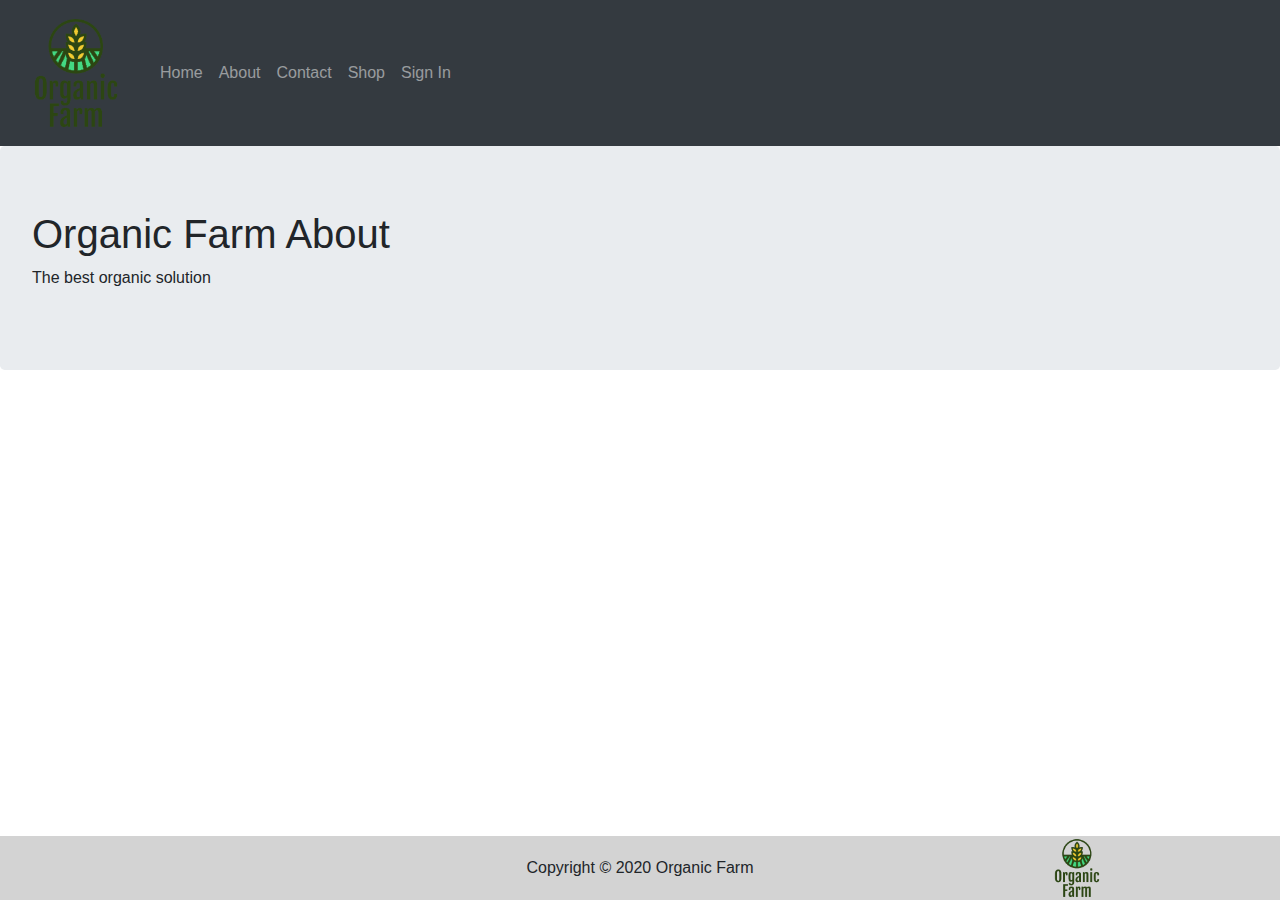
==== about.html @ f0ecc16d "Added all pages" ====
<!DOCTYPE html>
<head>
    <title>Organic Farm</title>
    <meta charset="UTF-8">
    <!--Required meta tag by Bootstrap-->
    <meta name="viewport" content="width=device-width, initial-scale=1, shrink-to-fit=no">
    <meta name="description" content="Free online Tanta MMO">
    <!--Bootstrap Stylesheet-->
    <link rel="stylesheet" href="https://stackpath.bootstrapcdn.com/bootstrap/4.4.1/css/bootstrap.min.css" integrity="sha384-Vkoo8x4CGsO3+Hhxv8T/Q5PaXtkKtu6ug5TOeNV6gBiFeWPGFN9MuhOf23Q9Ifjh" crossorigin="anonymous">
    <!--Costum stylesheet-->
    <link rel="stylesheet" type="text/css" href="style.css">    
</head>
<body>
    <!--Navigation-->    
    <nav class="navbar navbar-expand-md navbar-dark bg-dark">
        <button class="navbar-toggler" data-toggle="collapse" data-target="#collapse_target">
            <span class="navbar-toggler-icon"></span>
        </button>
        <div class="collapse navbar-collapse" id="collapse_target">

        <a class="navbar-brand"><img src="media/organic.png" width="120px" alt="logo"></a>        

    <ul class="navbar-nav">
        <li class="navbar-nav">
            <a class="nav-link" href="index.html">Home</a>
        </li>
        <li class="navbar-nav">
            <a class="nav-link" href="about.html">About</a>
        </li>
        <li class="navbar-nav">
            <a class="nav-link" href="contact.html">Contact</a>
        </li>
        <li class="navbar-nav">
            <a class="nav-link" href="shop.html">Shop</a>
        </li>    
        <li class="navbar-nav">
            <a class="nav-link" href="sign-in.html">Sign In</a>
        </li> 
    </ul>
    </div>      
</nav>

    <div class="jumbotron" style="margin-bottom: 0px">
    <h1>Organic Farm About</h1>
    <p>The best organic solution</p>
    </div>
    
    <!--Footer-->
    <footer>
      <div class="row text-center navbar-fixed-bottom">
          <div class="col-md-4">

          </div>
          <div class="col-md-4">
            <p class="copy">Copyright © 2020 Organic Farm</p>
          </div>
          <div class="col-md-4">
            <a class="" href="#"><img src="media/organic.png" width="64px" alt="logo"></a>         
          </div>
      </div>
      </footer>    
   <!--JS, Popper.js and jQuery for Bootstrap-->
   <script src="https://code.jquery.com/jquery-3.4.1.slim.min.js" integrity="sha384-J6qa4849blE2+poT4WnyKhv5vZF5SrPo0iEjwBvKU7imGFAV0wwj1yYfoRSJoZ+n" crossorigin="anonymous"></script>
   <script src="https://cdn.jsdelivr.net/npm/popper.js@1.16.0/dist/umd/popper.min.js" integrity="sha384-Q6E9RHvbIyZFJoft+2mJbHaEWldlvI9IOYy5n3zV9zzTtmI3UksdQRVvoxMfooAo" crossorigin="anonymous"></script>
   <script src="https://stackpath.bootstrapcdn.com/bootstrap/4.4.1/js/bootstrap.min.js" integrity="sha384-wfSDF2E50Y2D1uUdj0O3uMBJnjuUD4Ih7YwaYd1iqfktj0Uod8GCExl3Og8ifwB6" crossorigin="anonymous"></script> 
   <script src="myScript.js"></script>
</body>
    
</html>
---- style.css ----
footer { 
  position: fixed;
  bottom: 0;
  width: 100%;
  background-color: lightgrey;  
}

.copy {
    padding-top: 20px;
}
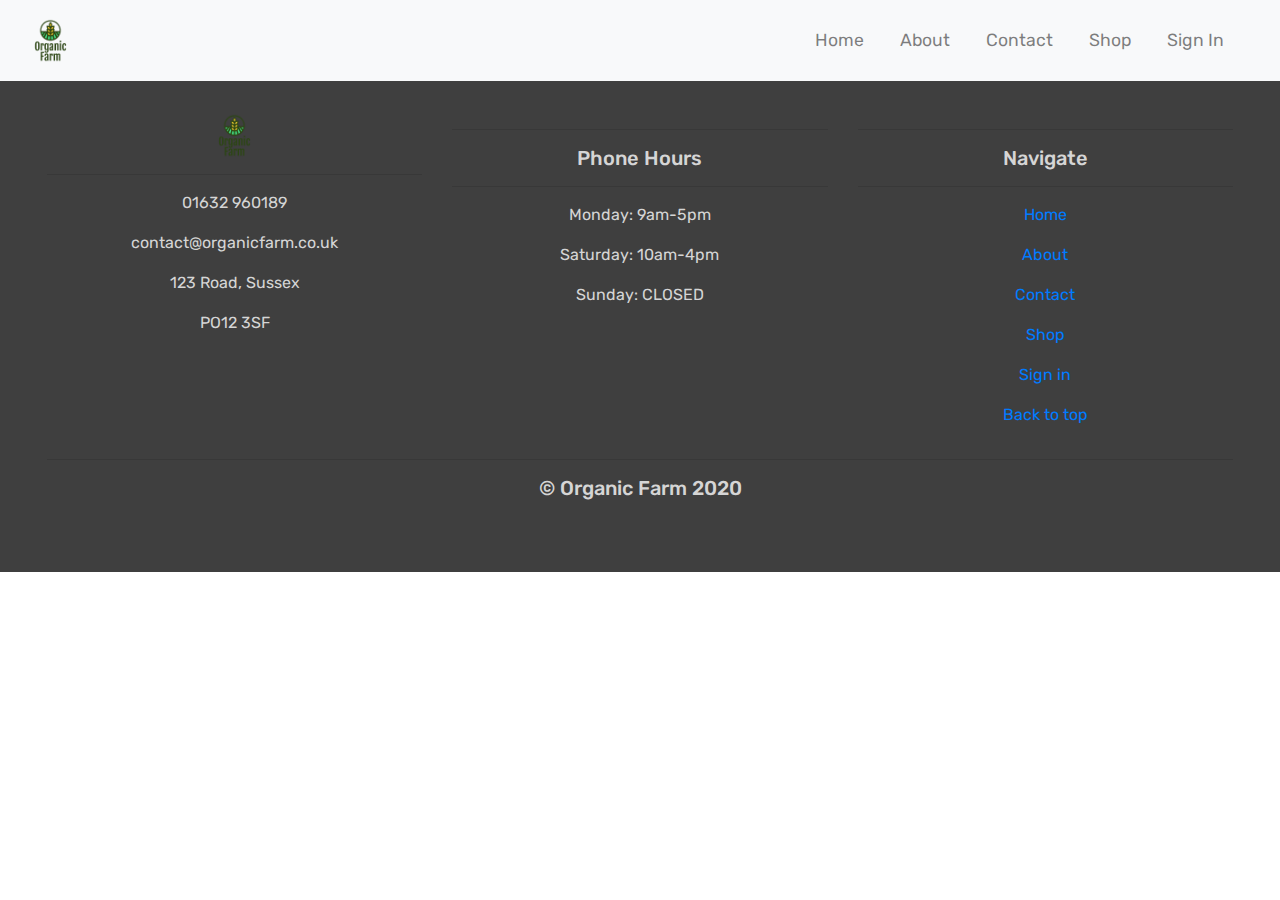
==== commit bf59e905: "Finished Home page" ====
--- a/about.html
+++ b/about.html
@@ -12,53 +12,75 @@
 </head>
 <body>
     <!--Navigation-->    
-    <nav class="navbar navbar-expand-md navbar-dark bg-dark">
-        <button class="navbar-toggler" data-toggle="collapse" data-target="#collapse_target">
-            <span class="navbar-toggler-icon"></span>
-        </button>
-        <div class="collapse navbar-collapse" id="collapse_target">
+    <nav class="navbar navbar-expand-md navbar-light bg-light sticky-top">
+        <div class="container-fluid">
+            <a class="navbar-brand"><img src="media/organic.png" style="width: 45px;"></a>
+            <button class="navbar-toggler" type="button" data-toggle="collapse"
+            data-target="#navbarResponsive">
+                 <span class="navbar-toggler-icon"></span>        
+         </button>
+         <div class="collapse navbar-collapse" id="navbarResponsive">
+             <ul class="navbar-nav ml-auto">
+                 <li class="nav-item">
+                     <a class="nav-link" href="index.html">Home</a>
+                 </li>
+                 <li class="nav-item">
+                     <a class="nav-link" href="about.html">About</a>
+                 </li>
+                 <li class="nav-item">
+                     <a class="nav-link" href="contact.html">Contact</a>
+                 </li>
+                 <li class="nav-item">
+                     <a class="nav-link" href="shop.html">Shop</a>
+                 </li>
+                 <li class="nav-item">
+                     <a class="nav-link" href="sign-in.html">Sign In</a>
+                 </li>
+             </ul>
+         </div>
+        </div>
+    </nav>
 
-        <a class="navbar-brand"><img src="media/organic.png" width="120px" alt="logo"></a>        
-
-    <ul class="navbar-nav">
-        <li class="navbar-nav">
-            <a class="nav-link" href="index.html">Home</a>
-        </li>
-        <li class="navbar-nav">
-            <a class="nav-link" href="about.html">About</a>
-        </li>
-        <li class="navbar-nav">
-            <a class="nav-link" href="contact.html">Contact</a>
-        </li>
-        <li class="navbar-nav">
-            <a class="nav-link" href="shop.html">Shop</a>
-        </li>    
-        <li class="navbar-nav">
-            <a class="nav-link" href="sign-in.html">Sign In</a>
-        </li> 
-    </ul>
-    </div>      
-</nav>
-
-    <div class="jumbotron" style="margin-bottom: 0px">
-    <h1>Organic Farm About</h1>
-    <p>The best organic solution</p>
-    </div>
+    
     
     <!--Footer-->
     <footer>
-      <div class="row text-center navbar-fixed-bottom">
-          <div class="col-md-4">
-
-          </div>
-          <div class="col-md-4">
-            <p class="copy">Copyright © 2020 Organic Farm</p>
-          </div>
-          <div class="col-md-4">
-            <a class="" href="#"><img src="media/organic.png" width="64px" alt="logo"></a>         
-          </div>
-      </div>
-      </footer>    
+        <div class="container-fluid padding">
+            <div class="row text-center">
+                <div class="col-md-4">
+                    <img src="media/organic.png" style="width: 45px;">
+                    <hr class="light">
+                    <p>01632 960189</p>
+                    <p>contact@organicfarm.co.uk</p>
+                    <p>123 Road, Sussex</p>
+                    <p>PO12 3SF</p>
+                </div>
+                <div class="col-md-4">
+                    <hr class="light">
+                    <h5>Phone Hours</h5>
+                    <hr class="light">
+                    <p>Monday: 9am-5pm</p>
+                    <p>Saturday: 10am-4pm</p>
+                    <p>Sunday: CLOSED</p>
+                </div>
+                <div class="col-md-4">
+                    <hr class="light">
+                    <h5>Navigate</h5>
+                    <hr class="light">
+                    <p><a href="index.html">Home</a></p>
+                    <p><a href="about.html">About</a></p>
+                    <p><a href="contact.html">Contact</a></p>
+                    <p><a href="shop.html">Shop</a></p>
+                    <p><a href="sign-in.html">Sign in</a></p>
+                    <p><a href="#">Back to top</a></p>
+                </div>
+                <div class="col-12">
+                    <hr class="light">
+                    <h5>&copy; Organic Farm 2020</h5>
+                </div>
+            </div>
+        </div>
+    </footer>
    <!--JS, Popper.js and jQuery for Bootstrap-->
    <script src="https://code.jquery.com/jquery-3.4.1.slim.min.js" integrity="sha384-J6qa4849blE2+poT4WnyKhv5vZF5SrPo0iEjwBvKU7imGFAV0wwj1yYfoRSJoZ+n" crossorigin="anonymous"></script>
    <script src="https://cdn.jsdelivr.net/npm/popper.js@1.16.0/dist/umd/popper.min.js" integrity="sha384-Q6E9RHvbIyZFJoft+2mJbHaEWldlvI9IOYy5n3zV9zzTtmI3UksdQRVvoxMfooAo" crossorigin="anonymous"></script>
--- a/style.css
+++ b/style.css
@@ -1,15 +1,218 @@
-footer { 
-  position: fixed;
-  bottom: 0;
-  width: 100%;
-  background-color: lightgrey;  
-}
-
-.copy {
-    padding-top: 20px;
-}
-
-
+@import url('https://fonts.googleapis.com/css?family=Rubik&display=swap'); /* Poppins Font from Google Fonts */
+
+html, body {
+    height: 100%;
+    width: 100%;
+    font-family: 'Rubik', sans-serif;
+    color: #222;
+}
+
+.navbar {
+    padding: .8rem;
+}
+
+.navbar-nav li {
+    padding-right: 20px;
+}
+
+.nav-link {
+    font-size: 1.1em !important;
+}
+
+.carousel-inner img{
+    width: 100%;
+    height: 100%;
+}
+
+.carousel-caption {
+    position: absolute;
+    top: 50%;
+    transform: translateY(-50%);
+}
+
+.carousel-caption h1 {
+    font-size: 500%;
+    text-transform: uppercase;
+    text-shadow: 1px 1px 10px #000;
+}
+
+.carousel-caption h3 {
+    font-size: 200%;
+    font-weight: 500;;
+    text-shadow: 1px 1px 15px #000;
+    padding-bottom: 1rem;
+}
+
+.btn-primary {
+    background-color: green;
+    border: 1px solid grey;
+}
+
+.btn-primary:hover {
+    background-color: greenyellow;
+    border: 1px solid grey;
+}
+
+.jumbotron {
+    padding: 1rem;
+    border-radius: 0;
+}
+
+.padding {
+    padding-bottom: 2rem;
+}
+
+.welcome {
+    width: 75%;
+    margin: 0 auto;
+    padding-top: 2rem;
+    margin-top: .3rem;
+    margin-bottom: 1rem;
+}
+
+.welcome hr {
+    border-top: 2px solid #b4b4b4;
+    width: 95%;
+}
+
+.fa-carrot {
+    color: orangered;
+}
+
+.fa-apple-alt {
+    color: red;
+}
+
+.fa-drumstick-bite {
+    color:burlywood;
+}
+
+.fa-carrot, .fa-apple-alt, .fa-drumstick-bite {
+    font-size: 4em;
+    margin: 1rem;
+}
+
+.social a {
+    font-size: 4.5em;
+    padding: .5rem;
+}
+
+.fa-facebook {
+    color: #3b5998;
+}
+
+.fa-facebook:hover {
+    scale: 1.1;
+}
+
+.fa-twitter {
+    color: #00aced;
+}
+
+.fa-twitter:hover {
+    scale: 1.1;
+}
+.fa-google-plus-g {
+    color: #dd4b39;
+}
+
+.fa-google-plus-g:hover {
+    scale: 1.1;
+}
+
+.fa-instagram {
+    color: #517fa4;
+}
+
+.fa-instagram:hover {
+    scale: 1.1;
+}
+
+footer {
+    background-color: #3f3f3f;
+    color: #d5d5d5;
+    padding: 2rem;
+}
+
+hr .light {
+    border-top: 1px solid #d5d5d5;
+    width: 100%;
+    margin-top: .8rem;
+    margin-bottom: 1rem;    
+}
+
+
+/* Media Queries */
+
+@media (max-width: 992px) {
+    .social a {
+        font-size: 4em;
+        padding: .5rem;
+    }
+}
+
+@media (max-width: 768px) {
+    .carousel-caption {        
+        top: 45%;
+    }
+    
+    .carousel-caption h1 {
+        font-size: 350%;
+    }
+    
+    .carousel-caption h3 {
+        font-size: 140%;
+        font-weight: 400;;       
+        padding-bottom: .2rem;
+    }
+
+    .carousel-caption .btn {
+        font-size: 95%;
+        padding: 8px 14px;
+    }
+
+    .display-4 {
+        font-size: 200%;
+    }
+
+    .social a {
+        font-size: 2.5em;
+        padding: 1.2rem;
+    }
+}
+ 
+@media (max-width: 576px) {
+    .carousel-caption {        
+        top: 40%;
+    }
+    
+    .carousel-caption h1 {
+        font-size: 250%;
+    }
+    
+    .carousel-caption h3 {
+        font-size: 110%;      
+    }
+
+    .carousel-caption .btn {
+        font-size: 90%;
+        padding: 4px 8px;
+    }
+
+    .carousel-indicators {
+        display: none;
+    }
+
+    .display-4 {
+        font-size: 160%;
+    }
+
+    .social a {
+        font-size: 2em;
+        padding: .7rem;
+    }
+
+}
 
 
   
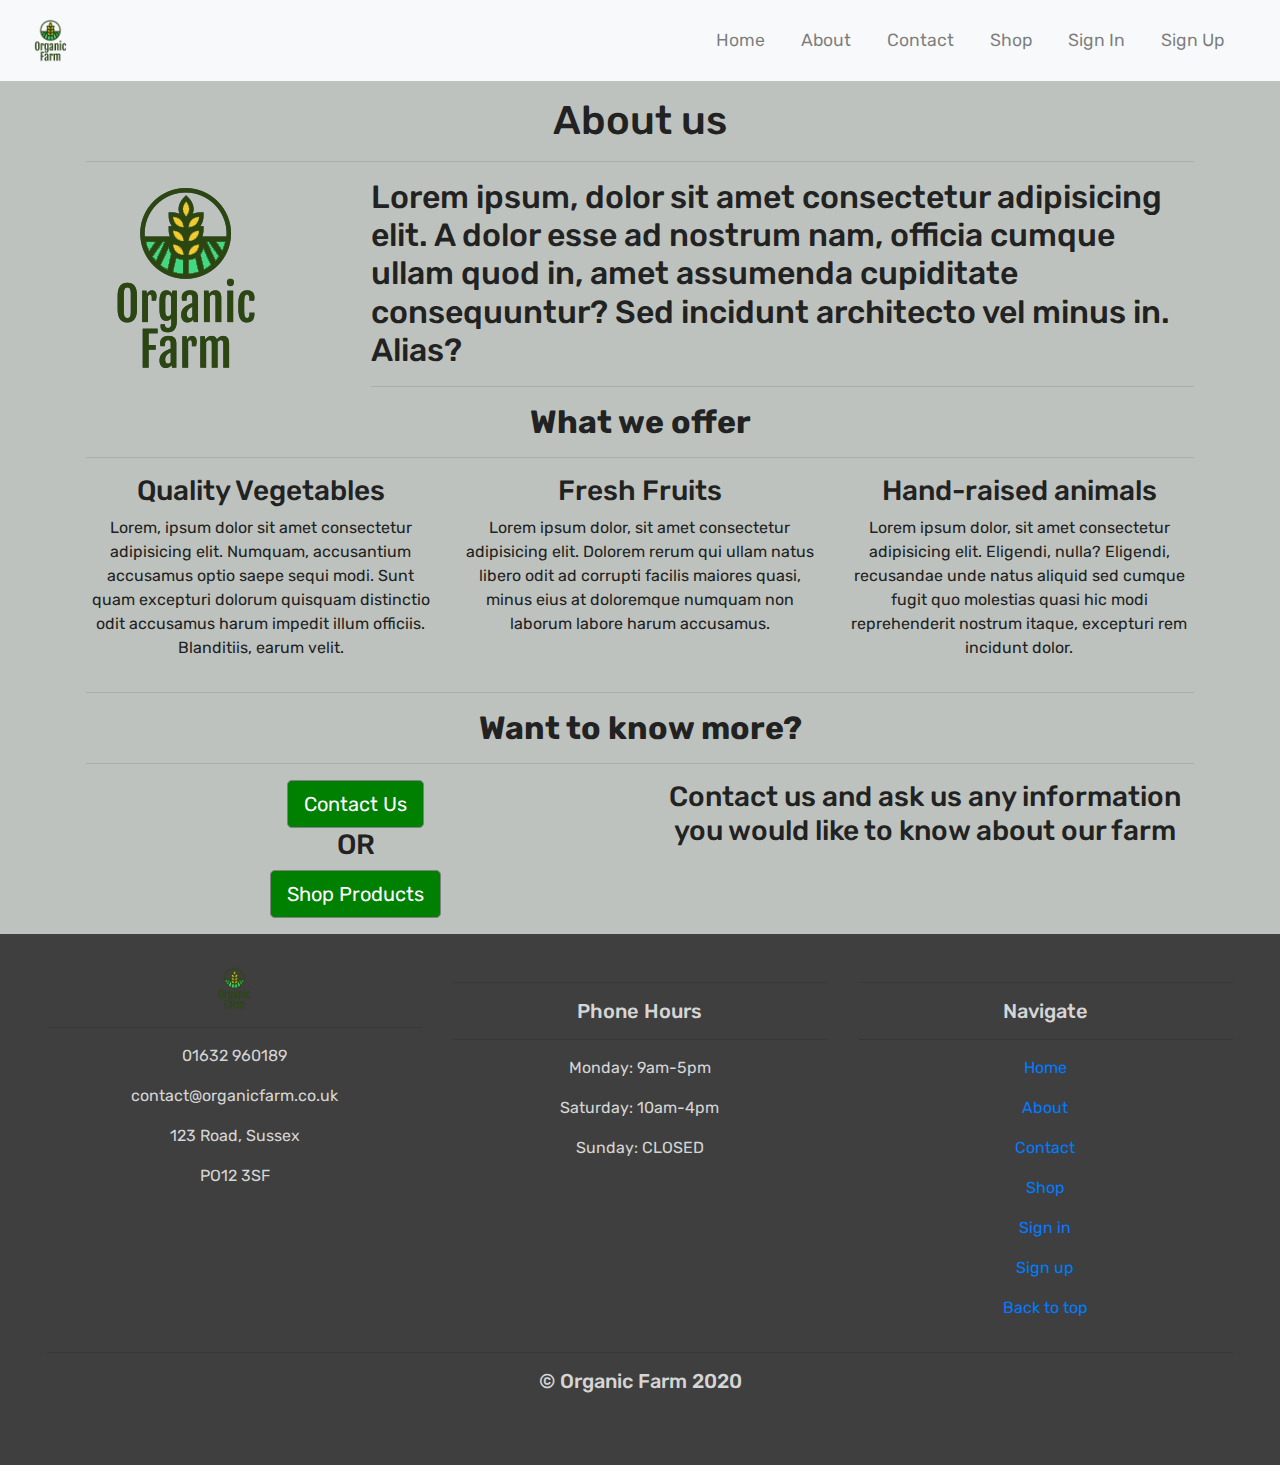
==== commit c055c903: "Added about us page" ====
--- a/about.html
+++ b/about.html
@@ -36,12 +36,63 @@
                  <li class="nav-item">
                      <a class="nav-link" href="sign-in.html">Sign In</a>
                  </li>
+                 <li class="nav-item">
+                    <a class="nav-link" href="sign-up.html">Sign Up</a>
+                </li>
              </ul>
          </div>
         </div>
     </nav>
 
-    
+    <div class="container p-1 p-sm-3">
+        <div class="row">
+            <div class="col-12 text-center">
+                <h1>About us</h1>
+                <hr />
+            </div>
+            <div class="col-md-3">
+                <img class="img-fluid" src="media/organic.png">
+            </div>
+            <div class="col-9">
+                <h2>Lorem ipsum, dolor sit amet consectetur adipisicing elit. A dolor esse ad nostrum nam, officia cumque ullam quod in, amet assumenda cupiditate consequuntur? Sed incidunt architecto vel minus in. Alias?</h2>
+                <hr>
+            </div>
+        </div>
+        <div class="row">
+            <div class="col-12 text-center">
+                <h2><strong>What we offer</strong></h2>
+                <hr>
+            </div>
+            <div class="col-md-4 text-center">
+                <h3>Quality Vegetables</h3>
+                <p>Lorem, ipsum dolor sit amet consectetur adipisicing elit. Numquam, accusantium accusamus optio saepe sequi modi. Sunt quam excepturi dolorum quisquam distinctio odit accusamus harum impedit illum officiis. Blanditiis, earum velit.</p>
+            </div>
+            <div class="col-md-4 text-center">
+                <h3>Fresh Fruits</h3>
+                <p>Lorem ipsum dolor, sit amet consectetur adipisicing elit. Dolorem rerum qui ullam natus libero odit ad corrupti facilis maiores quasi, minus eius at doloremque numquam non laborum labore harum accusamus.</p>
+            </div>
+            <div class="col-md-4 text-center">
+                <h3>Hand-raised animals</h3>
+                <p>Lorem ipsum dolor, sit amet consectetur adipisicing elit. Eligendi, nulla? Eligendi, recusandae unde natus aliquid sed cumque fugit quo molestias quasi hic modi reprehenderit nostrum itaque, excepturi rem incidunt dolor.</p>
+            </div>
+        </div>
+        <hr>
+        <div class="row">
+            <div class="col-12 text-center">
+                <h2><strong>Want to know more?</strong></h2>
+                <hr>
+            </div>
+            <div class="col-6 text-center">
+                <button type="button" class="btn btn-primary btn-lg" onclick="location.href='contact.html';">Contact Us</button>
+                <h3>OR</h3>
+                <button type="button" class="btn btn-primary btn-lg" onclick="location.href='shop.html';">Shop Products</button>
+            </div>
+            <div class="col-6 text-center">
+                <h3> Contact us and ask us any information you would like to know about our farm </h3>
+            </div>
+        </div>
+
+    </div>
     
     <!--Footer-->
     <footer>
@@ -72,6 +123,7 @@
                     <p><a href="contact.html">Contact</a></p>
                     <p><a href="shop.html">Shop</a></p>
                     <p><a href="sign-in.html">Sign in</a></p>
+                    <p><a href="sign-up.html">Sign up</a></p>
                     <p><a href="#">Back to top</a></p>
                 </div>
                 <div class="col-12">
--- a/style.css
+++ b/style.css
@@ -5,8 +5,8 @@
     width: 100%;
     font-family: 'Rubik', sans-serif;
     color: #222;
-}
-
+    background-color: #BDC2BE;
+}
 .navbar {
     padding: .8rem;
 }
@@ -210,8 +210,8 @@
     .social a {
         font-size: 2em;
         padding: .7rem;
-    }
-
+    } 
+   
 }
 
 
